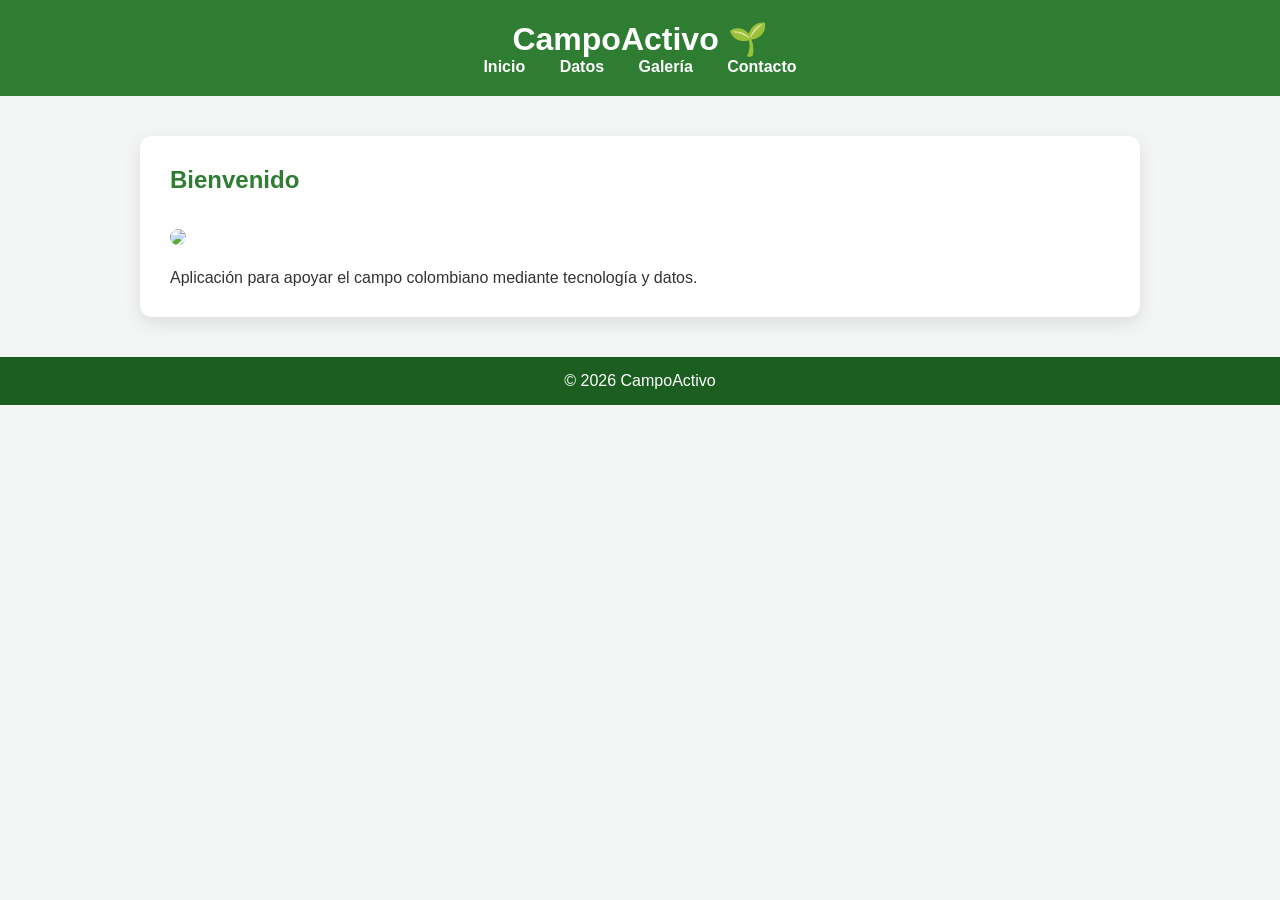
==== index.html @ 527d80c3 "Add files via upload aplicacion/clase diseño" ====
<!DOCTYPE html>
<html lang="es">
<head>
<meta charset="UTF-8">
<title>CampoActivo</title>
<link rel="stylesheet" href="styles.css">
</head>
<body>

<header>
<h1>CampoActivo 🌱</h1>
<nav>
<a href="index.html">Inicio</a>
<a href="datos.html">Datos</a>
<a href="galeria.html">Galería</a>
<a href="contacto.html">Contacto</a>
</nav>
</header>

<section class="seccion">
<h2>Bienvenido</h2>
<img src="imagenes/hero.jpg" class="imagen-seccion">
<p>Aplicación para apoyar el campo colombiano mediante tecnología y datos.</p>
</section>

<footer>
<p>© 2026 CampoActivo</p>
</footer>

</body>
</html>
---- styles.css ----
/* =========================
   ESTILOS GENERALES
========================= */
* {
    margin: 0;
    padding: 0;
    box-sizing: border-box;
    font-family: Arial, sans-serif;
}

body {
    background-color: #f4f6f5;
    color: #333;
}

a {
    text-decoration: none;
    color: #2e7d32;
    font-weight: bold;
}

header {
    background: #2e7d32;
    color: white;
    padding: 20px;
    text-align: center;
}

nav a {
    margin: 0 15px;
    color: white;
}

footer {
    background: #1b5e20;
    color: white;
    text-align: center;
    padding: 15px;
    margin-top: 40px;
}

.seccion {
    max-width: 1000px;
    margin: 40px auto;
    padding: 30px;
    background: white;
    border-radius: 12px;
    box-shadow: 0 6px 18px rgba(0,0,0,0.1);
}

.seccion h2 {
    margin-bottom: 15px;
    color: #2e7d32;
}

/* =========================
   IMÁGENES
========================= */
.imagen-seccion {
    width: 100%;
    border-radius: 12px;
    margin: 20px 0;
}

.galeria {
    display: grid;
    grid-template-columns: repeat(auto-fit, minmax(250px, 1fr));
    gap: 15px;
}

.galeria img {
    width: 100%;
    border-radius: 10px;
}

/* =========================
   TABLAS
========================= */
table {
    width: 100%;
    border-collapse: collapse;
    margin-top: 20px;
}

table th {
    background: #2e7d32;
    color: white;
    padding: 12px;
}

table td {
    padding: 12px;
    text-align: center;
    border-bottom: 1px solid #ddd;
}

/* =========================
   FORMULARIO
========================= */
form input,
form textarea {
    width: 100%;
    padding: 12px;
    margin: 10px 0;
    border-radius: 8px;
    border: 1px solid #ccc;
}

form button {
    background: #2e7d32;
    color: white;
    padding: 12px;
    border: none;
    border-radius: 8px;
    cursor: pointer;
}

form button:hover {
    background: #1b5e20;
}
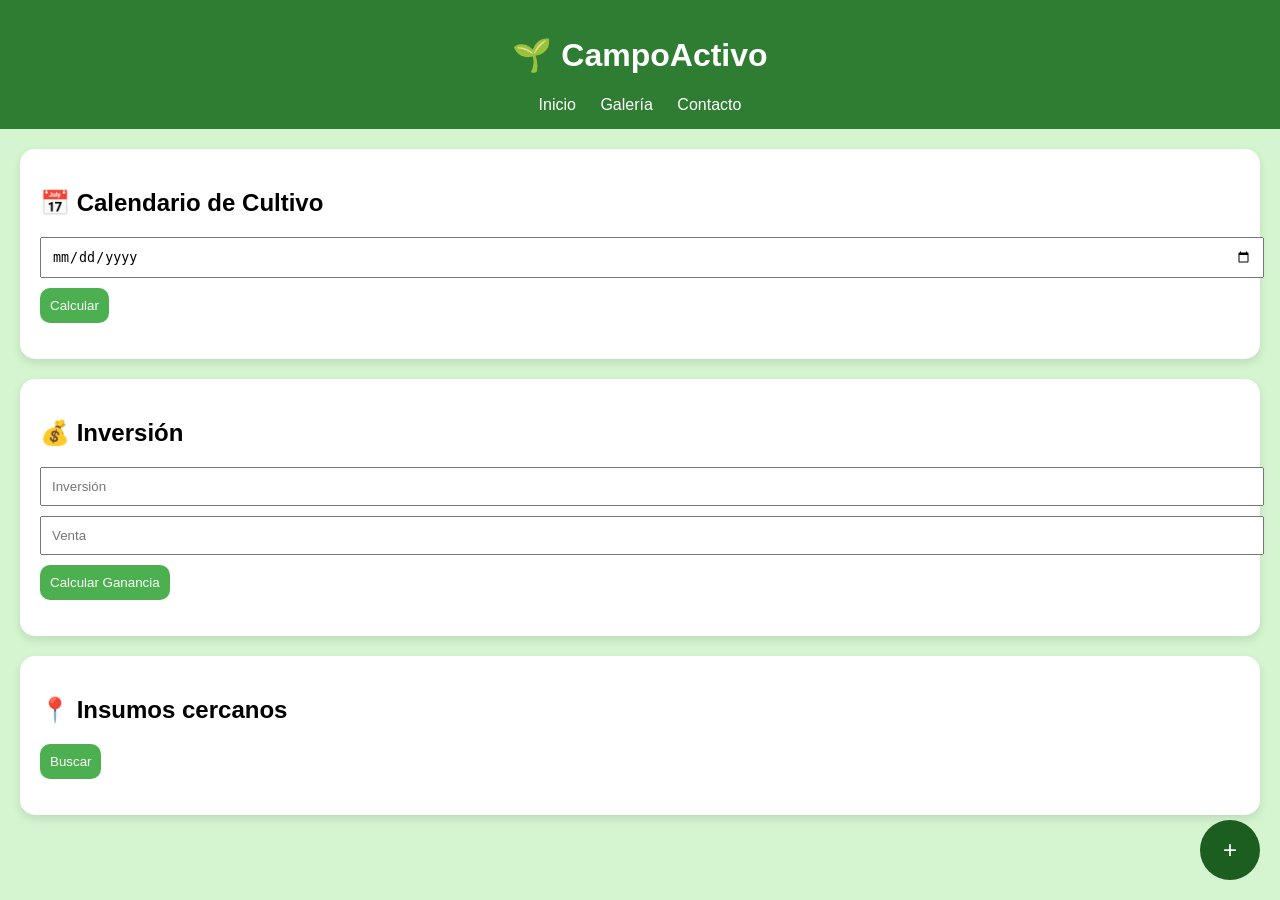
==== commit d158b178: "Add files via upload" ====
--- a/index.html
+++ b/index.html
@@ -1,31 +1,44 @@
 <!DOCTYPE html>
 <html lang="es">
 <head>
-<meta charset="UTF-8">
-<title>CampoActivo</title>
-<link rel="stylesheet" href="styles.css">
+    <meta charset="UTF-8">
+    <title>CampoActivo</title>
+    <link rel="stylesheet" href="styles.css">
 </head>
 <body>
 
 <header>
-<h1>CampoActivo 🌱</h1>
-<nav>
-<a href="index.html">Inicio</a>
-<a href="datos.html">Datos</a>
-<a href="galeria.html">Galería</a>
-<a href="contacto.html">Contacto</a>
-</nav>
+    <h1>🌱 CampoActivo</h1>
+    <nav>
+        <a href="index.html">Inicio</a>
+        <a href="galeria.html">Galería</a>
+        <a href="contacto.html">Contacto</a>
+    </nav>
 </header>
 
-<section class="seccion">
-<h2>Bienvenido</h2>
-<img src="imagenes/hero.jpg" class="imagen-seccion">
-<p>Aplicación para apoyar el campo colombiano mediante tecnología y datos.</p>
+<section class="card">
+    <h2>📅 Calendario de Cultivo</h2>
+    <input type="date" id="fechaSiembra">
+    <button onclick="calcularFechas()">Calcular</button>
+    <p id="resultado"></p>
 </section>
 
-<footer>
-<p>© 2026 CampoActivo</p>
-</footer>
+<section class="card">
+    <h2>💰 Inversión</h2>
+    <input type="number" id="inversion" placeholder="Inversión">
+    <input type="number" id="venta" placeholder="Venta">
+    <button onclick="calcularGanancia()">Calcular Ganancia</button>
+    <p id="ganancia"></p>
+</section>
 
+<section class="card">
+    <h2>📍 Insumos cercanos</h2>
+    <button onclick="buscarInsumos()">Buscar</button>
+    <ul id="lugares"></ul>
+</section>
+
+<button class="fab">+</button>
+
+<script src="datos.js"></script>
 </body>
 </html>
--- a/styles.css
+++ b/styles.css
@@ -1,120 +1,57 @@
-/* =========================
-   ESTILOS GENERALES
-========================= */
-* {
+body {
+    font-family: Arial;
     margin: 0;
-    padding: 0;
-    box-sizing: border-box;
-    font-family: Arial, sans-serif;
-}
-
-body {
-    background-color: #f4f6f5;
-    color: #333;
-}
-
-a {
-    text-decoration: none;
-    color: #2e7d32;
-    font-weight: bold;
+    background: #d4f5d0;
 }
 
 header {
     background: #2e7d32;
     color: white;
-    padding: 20px;
+    padding: 15px;
     text-align: center;
 }
 
 nav a {
-    margin: 0 15px;
     color: white;
+    margin: 10px;
+    text-decoration: none;
 }
 
-footer {
-    background: #1b5e20;
-    color: white;
-    text-align: center;
-    padding: 15px;
-    margin-top: 40px;
+.card {
+    background: white;
+    margin: 20px;
+    padding: 20px;
+    border-radius: 15px;
+    box-shadow: 0px 4px 10px rgba(0,0,0,0.1);
 }
 
-.seccion {
-    max-width: 1000px;
-    margin: 40px auto;
-    padding: 30px;
-    background: white;
-    border-radius: 12px;
-    box-shadow: 0 6px 18px rgba(0,0,0,0.1);
-}
-
-.seccion h2 {
-    margin-bottom: 15px;
-    color: #2e7d32;
-}
-
-/* =========================
-   IMÁGENES
-========================= */
-.imagen-seccion {
-    width: 100%;
-    border-radius: 12px;
-    margin: 20px 0;
-}
-
-.galeria {
-    display: grid;
-    grid-template-columns: repeat(auto-fit, minmax(250px, 1fr));
-    gap: 15px;
-}
-
-.galeria img {
-    width: 100%;
+button {
+    background: #4caf50;
+    color: white;
+    border: none;
+    padding: 10px;
     border-radius: 10px;
-}
-
-/* =========================
-   TABLAS
-========================= */
-table {
-    width: 100%;
-    border-collapse: collapse;
-    margin-top: 20px;
-}
-
-table th {
-    background: #2e7d32;
-    color: white;
-    padding: 12px;
-}
-
-table td {
-    padding: 12px;
-    text-align: center;
-    border-bottom: 1px solid #ddd;
-}
-
-/* =========================
-   FORMULARIO
-========================= */
-form input,
-form textarea {
-    width: 100%;
-    padding: 12px;
-    margin: 10px 0;
-    border-radius: 8px;
-    border: 1px solid #ccc;
-}
-
-form button {
-    background: #2e7d32;
-    color: white;
-    padding: 12px;
-    border: none;
-    border-radius: 8px;
     cursor: pointer;
 }
 
-form button:hover {
+button:hover {
+    background: #388e3c;
+}
+
+input {
+    display: block;
+    margin: 10px 0;
+    padding: 10px;
+    width: 100%;
+}
+
+.fab {
+    position: fixed;
+    bottom: 20px;
+    right: 20px;
     background: #1b5e20;
+    width: 60px;
+    height: 60px;
+    border-radius: 50%;
+    font-size: 24px;
 }
